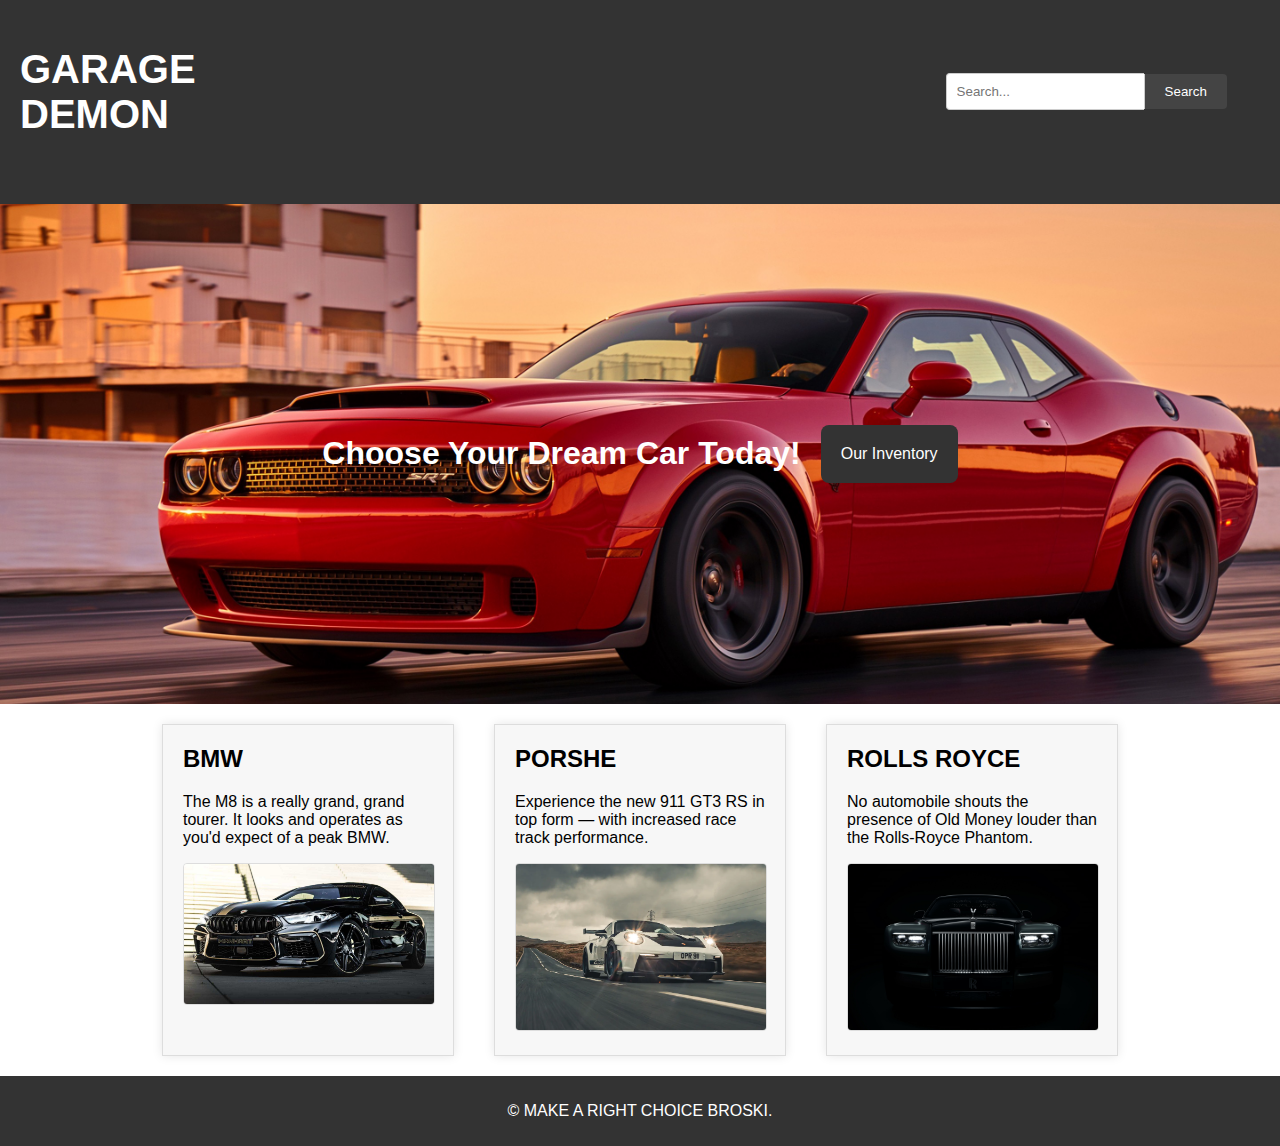
==== index.html @ 0e004a0a "Add files via upload" ====
<!DOCTYPE html>
<html lang="en">
<head>
    <meta charset="UTF-8">
    <meta name="viewport" content="width=device-width, initial-scale=1.0">
    <title>GARAGEDEMON - Your One-Stop Shop for FIRE Cars</title>
    <link rel="stylesheet" href="style.css">
  
</head>
<body>
    <header>
       
       
        <div class="search-bar">
            <nav><h1>GARAGE DEMON</h1></nav>
            <input type="text" id="search-input" placeholder="Search...">
            <button id="search-btn" type="button">Search</button>
           
          </div>
         
        
    </header>
    
    <div class="hero">
        <h1>Choose Your Dream Car Today!</h1>
        <button id="cta-btn" class="btn"> Our Inventory</button>
        
    </div>
    
    <section class="features">
        <div class="feature">
            <h2>BMW</h2>
            <p>The M8 is a really grand, grand tourer. It looks and operates as you'd expect of a peak BMW.</p>
            <img class="disp" src="images/bmw-m8-competition-coupe-by-manhart.jpg" alt="LAMBOGHINI URUS"/></a>
        </div>
        <div class="feature">
            <h2>PORSHE</h2>
            <p>Experience the new 911 GT3 RS in top form — with increased race track performance.</p>
            <img class="disp" src="images/porsche-gt3-rs-review-2023-04-tracking-front-low.webp" alt="LAMBOGHINI URUS"/></a>
        </div>
        <div class="feature">
            <h2>ROLLS ROYCE</h2>
            <p>No automobile shouts the presence of Old Money louder than the Rolls-Royce Phantom.</p>
            <img class="disp" src="images/1690816565H2.jpg" alt="LAMBOGHINI URUS"/></a>
        </div>
    </section>
    
    <footer>
        <p>&copy; MAKE A RIGHT CHOICE BROSKI.</p>
    </footer>
    
    <script>
        // Get all the feature elements
    const features = document.querySelectorAll('.feature')

// Add a click event listener to each feature element
features.forEach((feature) => {
    feature.addEventListener('click', () => {
        // Toggle the active class on the clicked feature element
        feature.classList.toggle('active')

        // Remove the active class from all other feature elements
        features.forEach((otherFeature) => {
            if (otherFeature !== feature) {
                otherFeature.classList.remove('active')
            }
        })
    })
})
        // Get the call-to-action button
        const ctaBtn = document.getElementById('cta-btn');

        // Add a click event listener to the button
        ctaBtn.addEventListener('click', () => {
            // Scroll to the features section
            document.querySelector('.features').scrollIntoView({ behavior: 'smooth' });
        });

          const searchInput = document.getElementById('search-input');
        // Add an event listener to the search button
        document.getElementById('search-btn').addEventListener('click', () => {
            // Get the search query
            const query = searchInput.value.toLowerCase();

            // Loop through each feature element
            features.forEach((feature) => {
                // Get the feature title and description
                const title = feature.querySelector('h2').innerText.toLowerCase();
                const desc = feature.querySelector('p').innerText.toLowerCase();

                // Check if the query matches the title or description
                if (title.includes(query) || desc.includes(query)) {
                    // Add the active class to the feature
                    feature.classList.add('active');
                } else {
                    // Remove the active class from the feature
                    feature.classList.remove('active');
                    
                }
            });
        });
    
// Add an event listener to the search button
document.getElementById('search-btn').addEventListener('click', () => {
    // Get the search query
    const query = searchInput.value.toLowerCase();

    // Loop through each feature element
    features.forEach((feature) => {
        // Get the feature title and description
        const title = feature.querySelector('h2').innerText.toLowerCase();
        const desc = feature.querySelector('p').innerText.toLowerCase();

        // Check if the query matches the title or description
        if (title.includes(query) || desc.includes(query)) {
            // Scroll to the feature element
            feature.scrollIntoView({ behavior: 'smooth' });
        }
    });
});
        
    </script>
</body>
</html>
---- style.css ----
body {
    font-family: Arial, sans-serif;
    margin: 0;
    padding: 0;
}

/* Header Styles */
header {
    background-color: #333;
    color: #fff;
   padding: 20px;
    max-height: 200px;
    size: static;
}

.header__logo {
    flex: 0 0 200px;
}

.header__logo img {
    max-width: 100%;
    height: auto;
}

.header__nav {
    flex: 1;
}

.header__nav ul {
    display: flex;
    justify-content: flex-end;
    list-style: none;
    margin: 0;
    padding: 0;
}

.header__nav li {
    margin-right: 20px;
}

.header__nav a {
    color: #fff;
    text-decoration: none;
}

.header__cta {
    flex: 0 0 200px;
}

.disp {
    width: 100%;
    height: auto;
    object-fit: cover;
    border-radius: 4px;
    border: 1px solid #ddd;
}

/* Hero Section Styles */
.hero {
    background-image: url(images/Dodge-Challenger-Demon-Wallpaper-46696.jpg);
    background-size: cover;
    background-position: center;
    height: 500px;
    display: flex;
    justify-content: center;
    align-items: center;
    color: #fff;
}

/* Button Styles */
.btn {
    background-color: #333;
    color: #fff;
    border: none;
    border-radius: 8px;
    padding: 20px 20px;
    margin-left: 20px;
    font-size: 16px;
    cursor: pointer;
}

.btn:hover {
    background-color: #444;
}

/* Features Section Styles */
.features {
    display: flex;
    flex-wrap: wrap;
    justify-content: center;
}

.feature {
    margin: 20px;
    width: 250px;
    background-color: #f7f7f7;
    padding: 20px;
    border: 1px solid #ddd;
    box-shadow: 0 0 10px rgba(0, 0, 0, 0.1);
}

.feature h2 {
    margin-top: 0;
}

h1{
    font-family: 'Franklin Gothic Medium', 'Arial Narrow', Arial, sans-serif ;
   text-align: left;
}

/* Footer Styles */
footer {
    background-color: #333;
    color: #fff;
    padding: 10px;
    text-align: center;
    clear: both;
}

/* Search Bar Styles */
.search-bar {
    display: flex;
    align-items: center;
    margin-bottom: 20px;
    width: 50%;
   margin-bottom: 20px;
}

.search-bar input[type="text"] {
    flex: 1;
    padding: 10px;
    border: 1px solid #ccc;
    border-right: none;
    border-radius: 4px 0 0 4px;
    margin-left: 350PX;
}

.search-bar input[type="text"]:focus {
    outline: none;
    box-shadow: 0 0 2px 1px #444;
}


.search-bar button {
    padding: 10px 20px;
    background-color: #444;
    color: #fff;
    border: none;
    border-left: 1px solid #ccc;
    border-radius: 0 4px 4px 0;
    cursor: pointer;
}

.search-bar button:hover {
    background-color: #333;
}
.feature.active {
background-color: #444;
border: 2px solid #fff;
color: #fff;
border-radius: 8px;
}
nav{
font-size: 20px;
margin-inline-start: initial;
padding-right: 400PX;
}
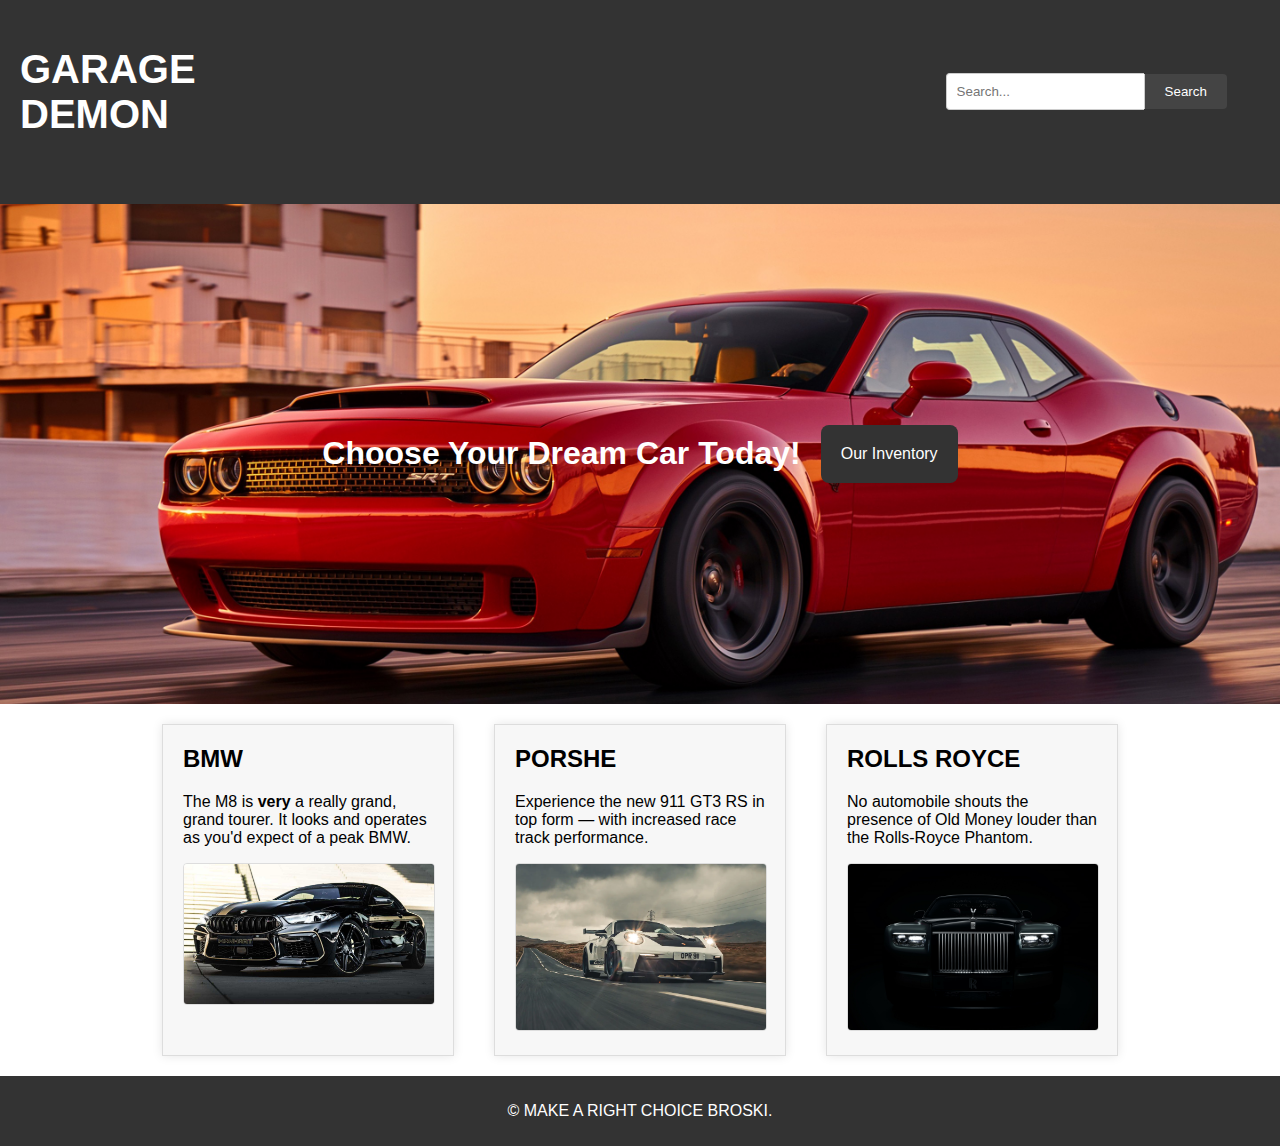
==== commit 03a049af: "added demo-repo and index.html" ====
--- a/index.html
+++ b/index.html
@@ -8,6 +8,7 @@
   
 </head>
 <body>
+
     <header>
        
        
@@ -30,7 +31,7 @@
     <section class="features">
         <div class="feature">
             <h2>BMW</h2>
-            <p>The M8 is a really grand, grand tourer. It looks and operates as you'd expect of a peak BMW.</p>
+            <p>The M8 is <b>very</b> a really grand, grand tourer. It looks and operates as you'd expect of a peak BMW.</p>
             <img class="disp" src="images/bmw-m8-competition-coupe-by-manhart.jpg" alt="LAMBOGHINI URUS"/></a>
         </div>
         <div class="feature">
